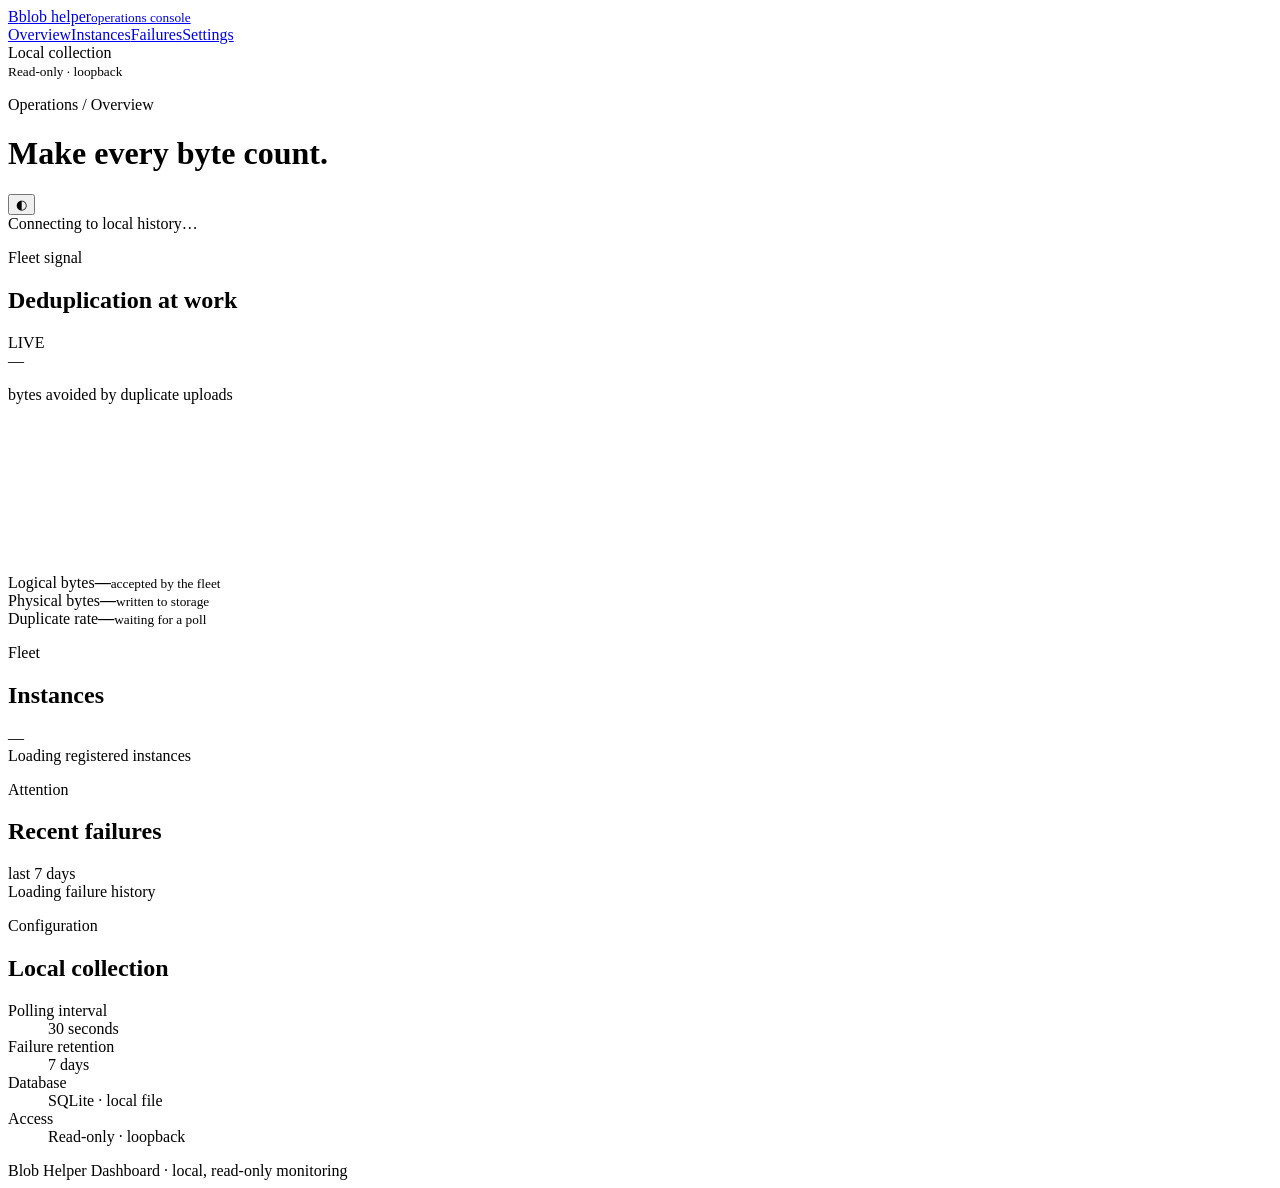
==== blob-helper-dashboard/src/main/resources/static/index.html @ f8224b0b "feat(dashboard): add read-only monitoring console" ====
<!doctype html>
<html lang="en">
<head>
  <meta charset="utf-8"><meta name="viewport" content="width=device-width, initial-scale=1">
  <title>Blob Helper / Operations</title>
  <link rel="stylesheet" href="/css/dashboard.css"><link rel="stylesheet" href="/css/states.css">
</head>
<body>
  <!-- THESIS: a quiet instrument panel that makes deduplication work visible at a glance, without dashboard clutter.
  OWN-WORLD: ink, mist, and a single amber signal accent; measured lines, dense tables, and calm status language.
  STORY: operators see the current fleet, understand bytes saved, and investigate the latest failure.
  FIRST VIEWPORT: a narrow sidebar frames one dominant overview, headline savings, and a live instance list.
  FORM: operate-mode instrument panel, position 1; seed key: dashboard-operations-panel.
  FINISH: unreviewed and undocumented is unfinished; this build ends with the finish review, the verdict, and DESIGN.md -->
  <div class="app-shell">
    <aside class="sidebar">
      <a class="brand" href="#overview"><span class="brand-mark">B</span><span>blob helper<small>operations console</small></span></a>
      <nav aria-label="Primary navigation"><a class="nav-link active" href="#overview">Overview</a><a class="nav-link" href="#instances">Instances</a><a class="nav-link" href="#failures">Failures</a><a class="nav-link" href="#settings">Settings</a></nav>
      <div class="sidebar-foot"><span class="pulse" aria-hidden="true"></span><span>Local collection<br><small>Read-only · loopback</small></span></div>
    </aside>
    <main class="main-content">
      <header class="topbar"><div><p class="section-label">Operations / Overview</p><h1>Make every byte count.</h1></div><button id="theme-toggle" class="icon-button" type="button" aria-label="Toggle color theme">◐</button></header>
      <div id="app-status" class="status-line" role="status">Connecting to local history…</div>
      <section id="overview" class="overview-grid" aria-labelledby="overview-title">
        <div class="hero-panel"><div class="panel-heading"><div><p class="section-label">Fleet signal</p><h2 id="overview-title">Deduplication at work</h2></div><span class="live-tag"><span class="pulse"></span> LIVE</span></div><div class="hero-number" id="avoided-bytes">—</div><p class="hero-caption">bytes avoided by duplicate uploads</p><div class="chart-wrap"><canvas id="trend-chart" aria-label="Metric trend chart"></canvas><div id="chart-empty" class="empty-note" hidden>No snapshots collected yet.</div></div></div>
        <div class="metrics-column"><article class="metric-block"><span>Logical bytes</span><strong id="logical-bytes">—</strong><small>accepted by the fleet</small></article><article class="metric-block"><span>Physical bytes</span><strong id="physical-bytes">—</strong><small>written to storage</small></article><article class="metric-block accent"><span>Duplicate rate</span><strong id="duplicate-rate">—</strong><small id="upload-summary">waiting for a poll</small></article></div>
      </section>
      <section id="instances" class="content-section"><div class="section-heading"><div><p class="section-label">Fleet</p><h2>Instances</h2></div><span id="instance-count" class="count-label">—</span></div><div id="instances-list" class="instance-list"><div class="loading-row">Loading registered instances<span class="loading-bar"></span></div></div></section>
      <section id="failures" class="content-section"><div class="section-heading"><div><p class="section-label">Attention</p><h2>Recent failures</h2></div><span class="count-label">last 7 days</span></div><div id="failures-list" class="failure-list"><div class="loading-row">Loading failure history<span class="loading-bar"></span></div></div></section>
      <section id="settings" class="content-section settings-panel"><div class="section-heading"><div><p class="section-label">Configuration</p><h2>Local collection</h2></div></div><dl><div><dt>Polling interval</dt><dd>30 seconds</dd></div><div><dt>Failure retention</dt><dd>7 days</dd></div><div><dt>Database</dt><dd>SQLite · local file</dd></div><div><dt>Access</dt><dd>Read-only · loopback</dd></div></dl></section>
      <footer>Blob Helper Dashboard <span>·</span> local, read-only monitoring</footer>
    </main>
  </div>
  <script src="/js/dashboard.js"></script>
</body>
</html>
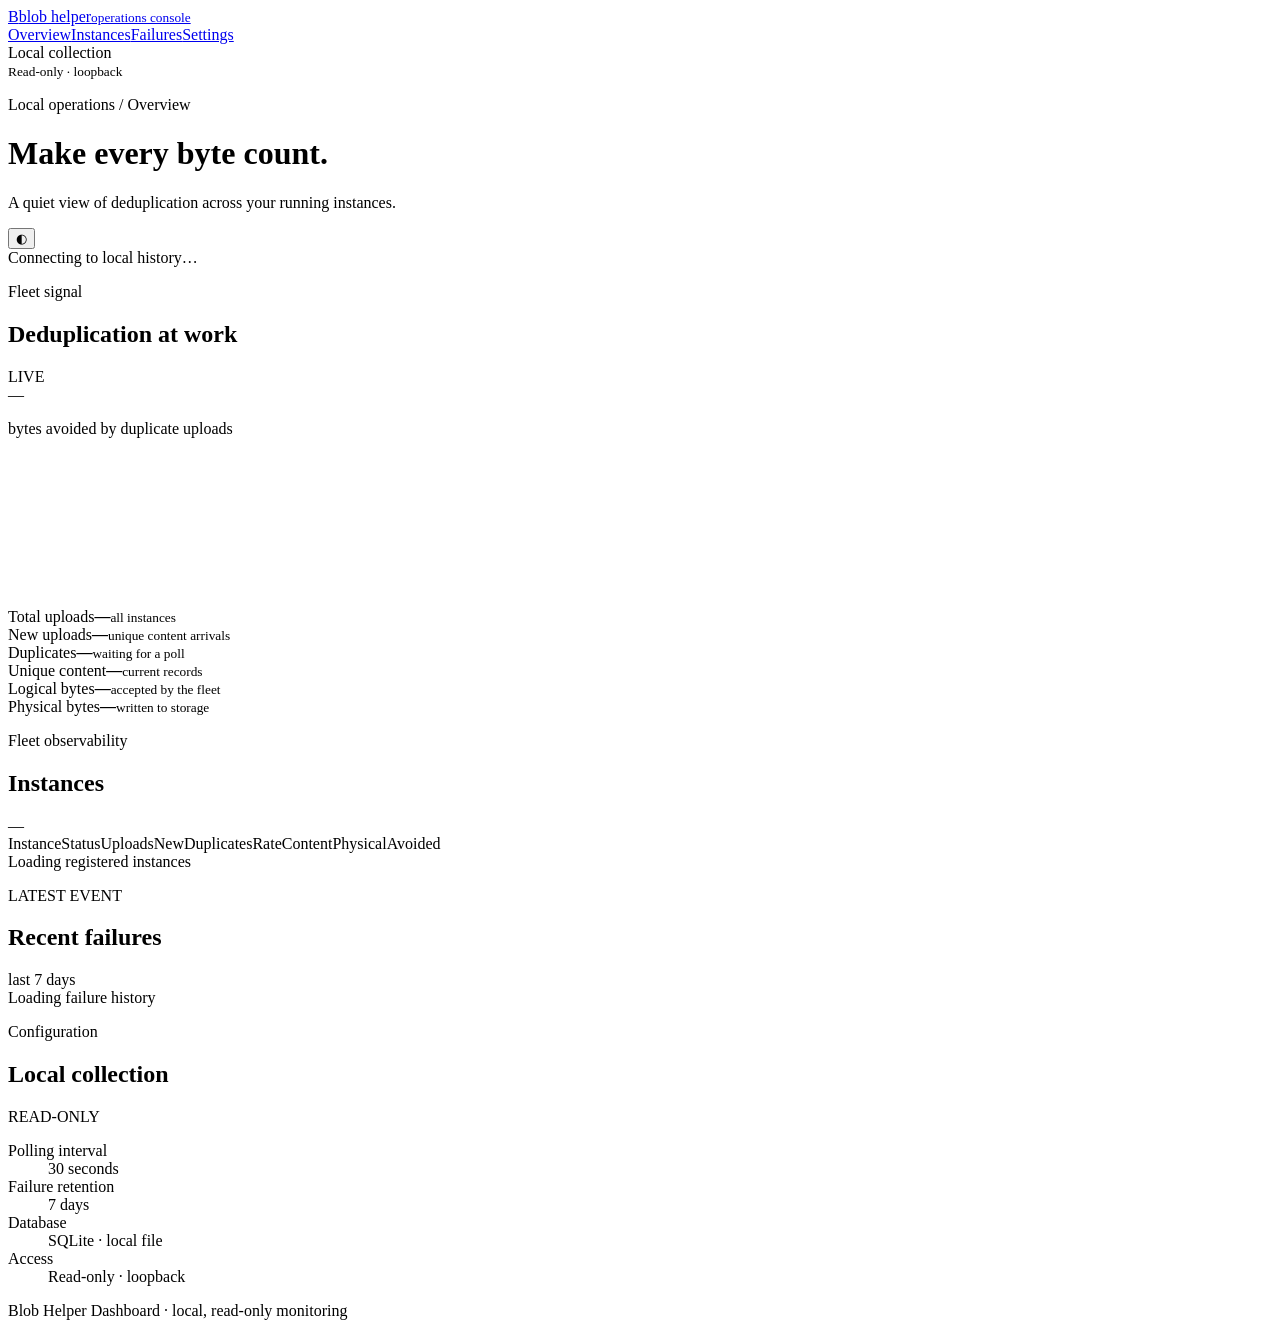
==== commit 30878774: "feat(dashboard): add aggregated overview metrics Show fleet and per-instance deduplication metrics i" ====
--- a/blob-helper-dashboard/src/main/resources/static/index.html
+++ b/blob-helper-dashboard/src/main/resources/static/index.html
@@ -19,15 +19,15 @@
       <div class="sidebar-foot"><span class="pulse" aria-hidden="true"></span><span>Local collection<br><small>Read-only · loopback</small></span></div>
     </aside>
     <main class="main-content">
-      <header class="topbar"><div><p class="section-label">Operations / Overview</p><h1>Make every byte count.</h1></div><button id="theme-toggle" class="icon-button" type="button" aria-label="Toggle color theme">◐</button></header>
+      <header class="topbar"><div><p class="section-label">Local operations / Overview</p><h1>Make every byte count.</h1><p class="topbar-caption">A quiet view of deduplication across your running instances.</p></div><button id="theme-toggle" class="icon-button" type="button" aria-label="Toggle color theme">◐</button></header>
       <div id="app-status" class="status-line" role="status">Connecting to local history…</div>
       <section id="overview" class="overview-grid" aria-labelledby="overview-title">
         <div class="hero-panel"><div class="panel-heading"><div><p class="section-label">Fleet signal</p><h2 id="overview-title">Deduplication at work</h2></div><span class="live-tag"><span class="pulse"></span> LIVE</span></div><div class="hero-number" id="avoided-bytes">—</div><p class="hero-caption">bytes avoided by duplicate uploads</p><div class="chart-wrap"><canvas id="trend-chart" aria-label="Metric trend chart"></canvas><div id="chart-empty" class="empty-note" hidden>No snapshots collected yet.</div></div></div>
-        <div class="metrics-column"><article class="metric-block"><span>Logical bytes</span><strong id="logical-bytes">—</strong><small>accepted by the fleet</small></article><article class="metric-block"><span>Physical bytes</span><strong id="physical-bytes">—</strong><small>written to storage</small></article><article class="metric-block accent"><span>Duplicate rate</span><strong id="duplicate-rate">—</strong><small id="upload-summary">waiting for a poll</small></article></div>
+        <div class="metrics-column"><article class="metric-block"><span>Total uploads</span><strong id="total-uploads">—</strong><small>all instances</small></article><article class="metric-block"><span>New uploads</span><strong id="new-uploads">—</strong><small>unique content arrivals</small></article><article class="metric-block accent"><span>Duplicates</span><strong id="duplicates">—</strong><small id="upload-summary">waiting for a poll</small></article><article class="metric-block"><span>Unique content</span><strong id="content-count">—</strong><small>current records</small></article><article class="metric-block"><span>Logical bytes</span><strong id="logical-bytes">—</strong><small>accepted by the fleet</small></article><article class="metric-block"><span>Physical bytes</span><strong id="physical-bytes">—</strong><small>written to storage</small></article></div>
       </section>
-      <section id="instances" class="content-section"><div class="section-heading"><div><p class="section-label">Fleet</p><h2>Instances</h2></div><span id="instance-count" class="count-label">—</span></div><div id="instances-list" class="instance-list"><div class="loading-row">Loading registered instances<span class="loading-bar"></span></div></div></section>
-      <section id="failures" class="content-section"><div class="section-heading"><div><p class="section-label">Attention</p><h2>Recent failures</h2></div><span class="count-label">last 7 days</span></div><div id="failures-list" class="failure-list"><div class="loading-row">Loading failure history<span class="loading-bar"></span></div></div></section>
-      <section id="settings" class="content-section settings-panel"><div class="section-heading"><div><p class="section-label">Configuration</p><h2>Local collection</h2></div></div><dl><div><dt>Polling interval</dt><dd>30 seconds</dd></div><div><dt>Failure retention</dt><dd>7 days</dd></div><div><dt>Database</dt><dd>SQLite · local file</dd></div><div><dt>Access</dt><dd>Read-only · loopback</dd></div></dl></section>
+      <section id="instances" class="content-section"><div class="section-heading"><div><p class="section-label">Fleet observability</p><h2>Instances</h2></div><span id="instance-count" class="count-label">—</span></div><div class="instance-table" role="table" aria-label="Aggregated Blob Helper metrics by instance"><div class="instance-table-head" role="row"><span>Instance</span><span>Status</span><span>Uploads</span><span>New</span><span>Duplicates</span><span>Rate</span><span>Content</span><span>Physical</span><span>Avoided</span></div><div id="instances-list" class="instance-list"><div class="loading-row">Loading registered instances<span class="loading-bar"></span></div></div></div></section>
+      <section id="failures" class="content-section"><div class="section-heading"><div><p class="section-label latest-event-label">LATEST EVENT</p><h2>Recent failures</h2></div><span class="count-label">last 7 days</span></div><div id="failures-list" class="failure-list"><div class="loading-row">Loading failure history<span class="loading-bar"></span></div></div></section>
+      <section id="settings" class="content-section settings-panel"><div class="section-heading"><div><p class="section-label">Configuration</p><h2>Local collection</h2></div><span class="read-only-tag">READ-ONLY</span></div><dl><div><dt>Polling interval</dt><dd>30 seconds</dd></div><div><dt>Failure retention</dt><dd>7 days</dd></div><div><dt>Database</dt><dd>SQLite · local file</dd></div><div><dt>Access</dt><dd>Read-only · loopback</dd></div></dl></section>
       <footer>Blob Helper Dashboard <span>·</span> local, read-only monitoring</footer>
     </main>
   </div>
